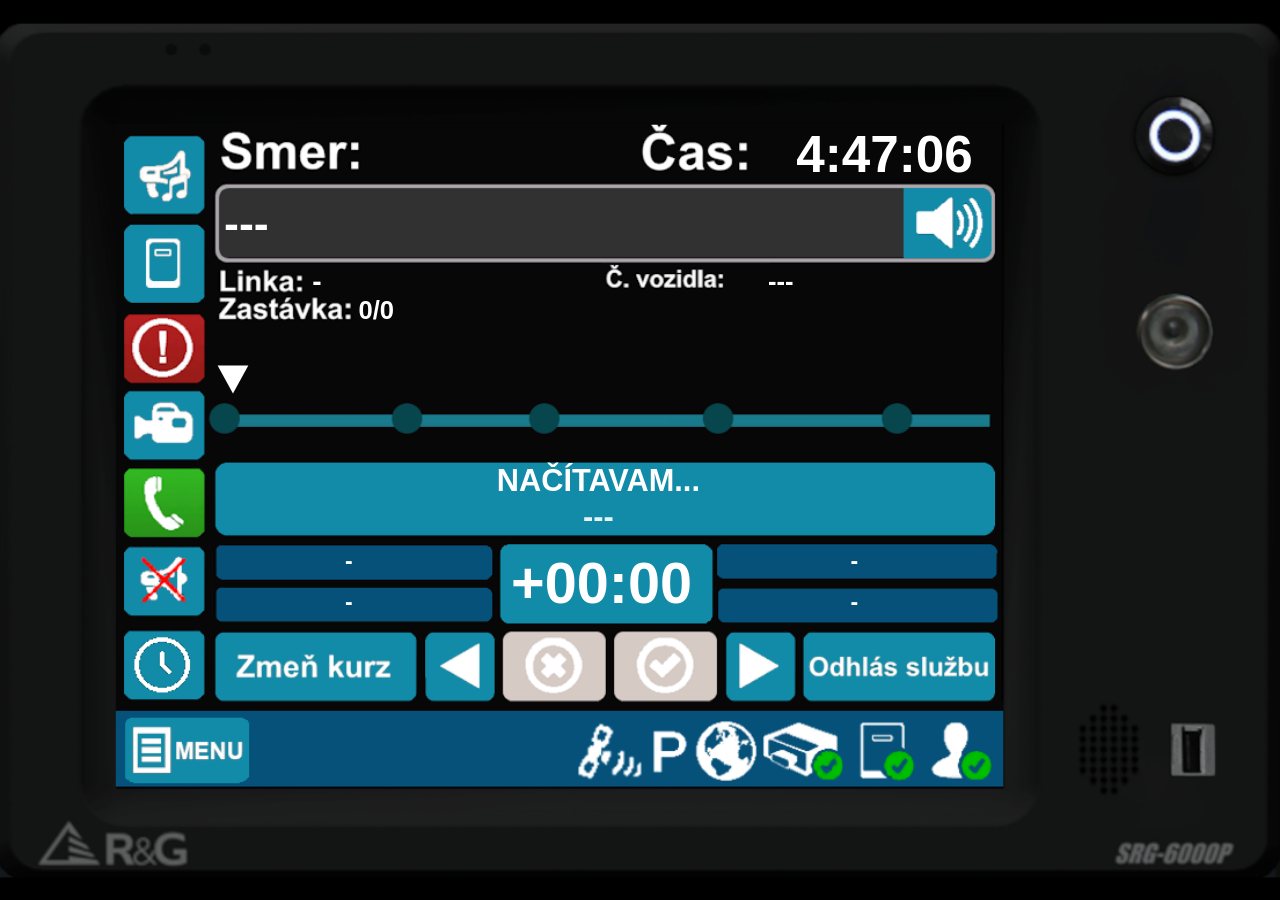
==== 6000-spoj.html @ 25d6cfb2 "Add files via upload" ====
<!DOCTYPE html>
<html lang="sk">
<head>
    <meta charset="UTF-8">
    <meta name="apple-mobile-web-app-capable" content="yes">
    <meta name="mobile-web-app-capable" content="yes">
    <meta name="viewport" content="width=device-width, initial-scale=1.0, maximum-scale=1.0, user-scalable=no">
    <title>R&G SRG-6000P - Dynamické spoje</title>
    <script src="cp.js"></script>
    <style>
        * { box-sizing: border-box; -webkit-tap-highlight-color: transparent; }
        
        body {
            background-color: #000;
            margin: 0;
            padding: 0;
            display: flex;
            justify-content: center;
            align-items: center;
            height: 100vh;
            width: 100vw;
            font-family: 'Arial', sans-serif;
            font-weight: bold;
            color: #ffffff;
            overflow: hidden;
        }

        .computer-frame {
            width: 1000px;
            height: 667px;
            background-image: url('6000_spoj.png'); 
            background-size: 100% 100%;
            background-repeat: no-repeat;
            position: relative;
            flex-shrink: 0;
        }

        #clock { position: absolute; top: 80px; right: 240px; font-size: 40px; color: #ffffff; }
        #direction { position: absolute; top: 136px; left: 175px; width: 820px; font-size: 35px; color: #ffffff; text-align: left; white-space: nowrap; overflow: hidden; }
        .line-info { position: absolute; top: 189px; left: 244px; font-size: 22px; color: #ffffff; }
        .vehicle-info { position: absolute; top: 189.5px; right: 380px; font-size: 20px; color: #ffffff; }
        .stop-count { position: absolute; top: 213px; left: 280px; font-size: 20px; color: #ffffff; }
        
        #marker {
            position: absolute;
            top: 267px;
            left: 170px;
            width: 0; height: 0;
            border-left: 12px solid transparent;
            border-right: 12px solid transparent;
            border-top: 22px solid #ffffff;
            transition: left 0.5s ease;
        }

        .current-stop-container { position: absolute; top: 343px; left: 75px; width: 785px; text-align: center; }
        #stop-name { font-size: 24px; margin: 0; color: #ffffff; }
        #street-name { font-size: 24px; color: #ffffff; margin: 0; opacity: 0.9; }

        .prev-stops { position: absolute; top: 404px; left: 135px; width: 275px; text-align: center; font-size: 18px; color: #ffffff; }
        .next-stops { position: absolute; top: 404.5px; right: 195px; width: 275px; text-align: center; font-size: 18px; color: #ffffff; }
        .stop-item { height: 32px; display: flex; align-items: center; justify-content: center; overflow: hidden; }
        
        #delay {
            position: absolute;
            top: 412px;
            left: 330px;
            width: 280px;
            font-size: 45px;
            text-align: center;
            color: #ffffff;
        }

        .btn-overlay { position: absolute; cursor: pointer; z-index: 10; }
    </style>
</head>
<body>
    <div class="computer-frame" id="mainFrame">
        <div id="clock">00:00:00</div>
        <div id="direction">---</div>
        <div class="line-info">-</div>
        <div class="vehicle-info">---</div>
        <div class="stop-count"><span id="curr-idx">0</span>/<span id="total-idx">0</span></div>
        <div id="marker"></div>
        
        <div class="current-stop-container">
            <p id="stop-name">NAČÍTAVAM...</p>
            <p id="street-name">---</p>
        </div>
        
        <div class="prev-stops">
            <div class="stop-item" id="p2">-</div>
            <div class="stop-item" id="p1">-</div>
        </div>
        
        <div id="delay">+00:00</div>
        
        <div class="next-stops">
            <div class="stop-item" id="n1">-</div>
            <div class="stop-item" id="n2">-</div>
        </div>

        <!-- Tlačidlá -->
        <div class="btn-overlay" style="top: 155px; left: 95px; width: 65px; height: 65px;" onclick="nasledujuciSpoj()"></div>
        <div class="btn-overlay" style="top: 495px; left: 340px; width: 70px; height: 65px;" onclick="move(-1)"></div>
        <div class="btn-overlay" style="top: 495px; left: 565px; width: 40px; height: 65px;" onclick="move(1)"></div>
        <div class="btn-overlay" style="top: 495px; left: 630px; width: 155px; height: 70px;" onclick="logout()"></div>
    </div>

    <audio id="click-sound" src="zvuk1.wav" preload="auto"></audio>

<script>
    let cestovnyPoriadok = []; 
    let indexSpoja = 0; 
    let currentIndex = 0;
    let aktivnySpoj, zastavky, startTime;

    function autoScale() {
        const frame = document.getElementById('mainFrame');
        const scale = Math.min(window.innerWidth / 1000, window.innerHeight / 667);
        frame.style.transform = `scale(${scale})`;
    }

    window.addEventListener('resize', autoScale);
    window.addEventListener('load', autoScale);

    function pipni() {
        const sound = document.getElementById('click-sound');
        if (sound) { sound.currentTime = 0; sound.play().catch(() => {}); }
    }

function prihlasenie() {
        // 1. KONTROLA DRUHÉHO (SEKUNDÁRNEHO) LOGU
        const sekundarnyLog = localStorage.getItem('srg_sekundarny_log') || "";
        
        if (sekundarnyLog === "10") {
            // Resetujeme sekundárny log, aby sa presmerovanie neopakovalo pri návrate
            localStorage.setItem('srg_sekundarny_log', '0');
            // Presmerovanie na obrazovku meškania
            window.location.href = "r.spoja.html";
            return; // Ukončíme funkciu, aby sa nenačítaval zvyšok
        }

        // 2. PÔVODNÁ LOGIKA NAČÍTANIA KURZU
        const srgLog = localStorage.getItem('srg_log') || "";
        const ulozenaJazda = localStorage.getItem('aktivna_jazda');

        // Ak máme uloženú konkrétnu jazdu z volba_4, načítame ju prioritne
        if (ulozenaJazda) {
            const data = JSON.parse(ulozenaJazda);
            aktivnySpoj = data.spoj;
            currentIndex = data.startIndex || 0;
            zastavky = aktivnySpoj.t;
            
            // Nastavenie vozidla z databázy podľa kurzu v srgLog
            const casti = srgLog.split('.');
            const kurzKey = casti[1];
            if (kurzKey && databazaCP[kurzKey]) {
                document.querySelector('.vehicle-info').innerText = databazaCP[kurzKey].vozidlo || "803";
            }

            document.getElementById('total-idx').innerText = zastavky.length - 1;
            
            const [h, m] = aktivnySpoj.odchod.split(':');
            startTime = new Date();
            startTime.setHours(parseInt(h), parseInt(m), 0, 0);
            
            updateDisplay();
        } 
        // Záložné načítanie kurzu (ak by nebola aktivna_jazda)
        else if (srgLog.startsWith('7.')) {
            const casti = srgLog.split('.');
            const kurzKey = casti[1]; 
            const denKey = casti[2];  

            if (typeof databazaCP !== 'undefined' && databazaCP[kurzKey] && databazaCP[kurzKey][denKey]) {
                cestovnyPoriadok = databazaCP[kurzKey][denKey];
                document.querySelector('.vehicle-info').innerText = databazaCP[kurzKey].vozidlo || "803";
                nacitajDataSpoja();
            }
        }
        
        autoScale();
    }

    function nacitajDataSpoja() {
        if (cestovnyPoriadok.length === 0) return;
        
        aktivnySpoj = cestovnyPoriadok[indexSpoja];
        zastavky = aktivnySpoj.t; 
        currentIndex = 0;

        document.getElementById('total-idx').innerText = zastavky.length - 1;

        const [h, m] = aktivnySpoj.odchod.split(':');
        startTime = new Date();
        startTime.setHours(parseInt(h), parseInt(m), 0, 0);
        
        updateDisplay();
    }

    function updateDisplay() {
        if (!zastavky || zastavky.length === 0) return;
        const current = zastavky[currentIndex];
        
        document.getElementById('direction').innerText = aktivnySpoj.smer;
        document.getElementById('stop-name').innerText = current.n;
        document.getElementById('street-name').innerText = current.u || "";
        document.querySelector('.line-info').innerText = aktivnySpoj.L;
        document.getElementById('curr-idx').innerText = currentIndex;
        
        document.getElementById('p1').innerText = currentIndex > 0 ? zastavky[currentIndex - 1].n : "-------";
        document.getElementById('p2').innerText = currentIndex > 1 ? zastavky[currentIndex - 2].n : "-------";
        document.getElementById('n1').innerText = currentIndex < zastavky.length - 1 ? zastavky[currentIndex + 1].n : "-------";
        document.getElementById('n2').innerText = currentIndex < zastavky.length - 2 ? zastavky[currentIndex + 2].n : "-------";
        
        let maxIdx = zastavky.length - 1;
        let step = maxIdx > 0 ? (620 / maxIdx) : 0;
        document.getElementById('marker').style.left = (170 + (currentIndex * step)) + "px";
        
        updateDelay();
    }

function nasledujuciSpoj() {
    pipni();
    
    // 1. Získame dáta o aktuálnej jazde
    const ulozenaJazda = localStorage.getItem('aktivna_jazda');
    
    if (ulozenaJazda) {
        const data = JSON.parse(ulozenaJazda);
        const spoj = data.spoj; // Objekt spoja
        
        // 2. Získame kurz a deň (ak ich nemáme priamo v objekte, skúsime ich vytiahnuť z logu)
        // Predpokladáme, že srg_log má formát "7.KURZ.DEN"
        const staryLog = localStorage.getItem('srg_log');
        
        if (staryLog && staryLog.startsWith('7.')) {
            // Ak je log v poriadku, proste ho tam necháme a len presmerujeme
            // Prípadne ho explicitne nastavíme, aby sme mali istotu
            localStorage.setItem('srg_log', staryLog);
        }
    }

    // 3. Presmerovanie na výber (kde init() v spoj.volba_4.html načíta kurz z logu)
    setTimeout(() => {
        window.location.href = "spoj.volba_4.html";
    }, 200);
}
        
    function move(dir) {
        pipni();
        let novyIndex = currentIndex + dir;
        if (novyIndex >= 0 && novyIndex < zastavky.length) {
            currentIndex = novyIndex;
            updateDisplay();
        }
    }

function updateDelay() {
        if (!startTime || !zastavky) return;
        const now = new Date();
        const plannedTime = new Date(startTime.getTime() + (zastavky[currentIndex].min || 0) * 60000);
        
        // Výpočet rozdielu v sekundách
        let diffMs = plannedTime - now;
        let diffSec = Math.floor(diffMs / 1000);

        // --- PRESNÁ PODMIENKA: Ak je čas presne 00:00 na prvej zastávke ---
        if (currentIndex === 0 && diffSec === 0) {
            window.location.href = "r.spoja.html";
            return;
        }

        let absDiff = Math.abs(diffMs);
        let m = Math.floor(absDiff / 60000);
        let s = Math.floor((absDiff % 60000) / 1000);
        
        const delayEl = document.getElementById('delay');
        let sign = diffMs < 0 ? "-" : "+";
        delayEl.innerText = sign + String(m).padStart(2,'0') + ":" + String(s).padStart(2,'0');
        
        if (diffMs > 0) {
            delayEl.style.color = (now.getSeconds() % 2 === 0) ? "#ffffff" : "#ff0000";
        } else {
            delayEl.style.color = "#ffffff";
        }
    }

    function logout() {
        pipni();
        localStorage.setItem('srg_log', '3');
        setTimeout(() => { window.location.href = "menu_poprihlas.html"; }, 200);
    }

    setInterval(() => {
        document.getElementById('clock').innerText = new Date().toLocaleTimeString('sk-SK');
        updateDelay();
    }, 1000);

    window.onload = prihlasenie;
</script>
</body>
</html>
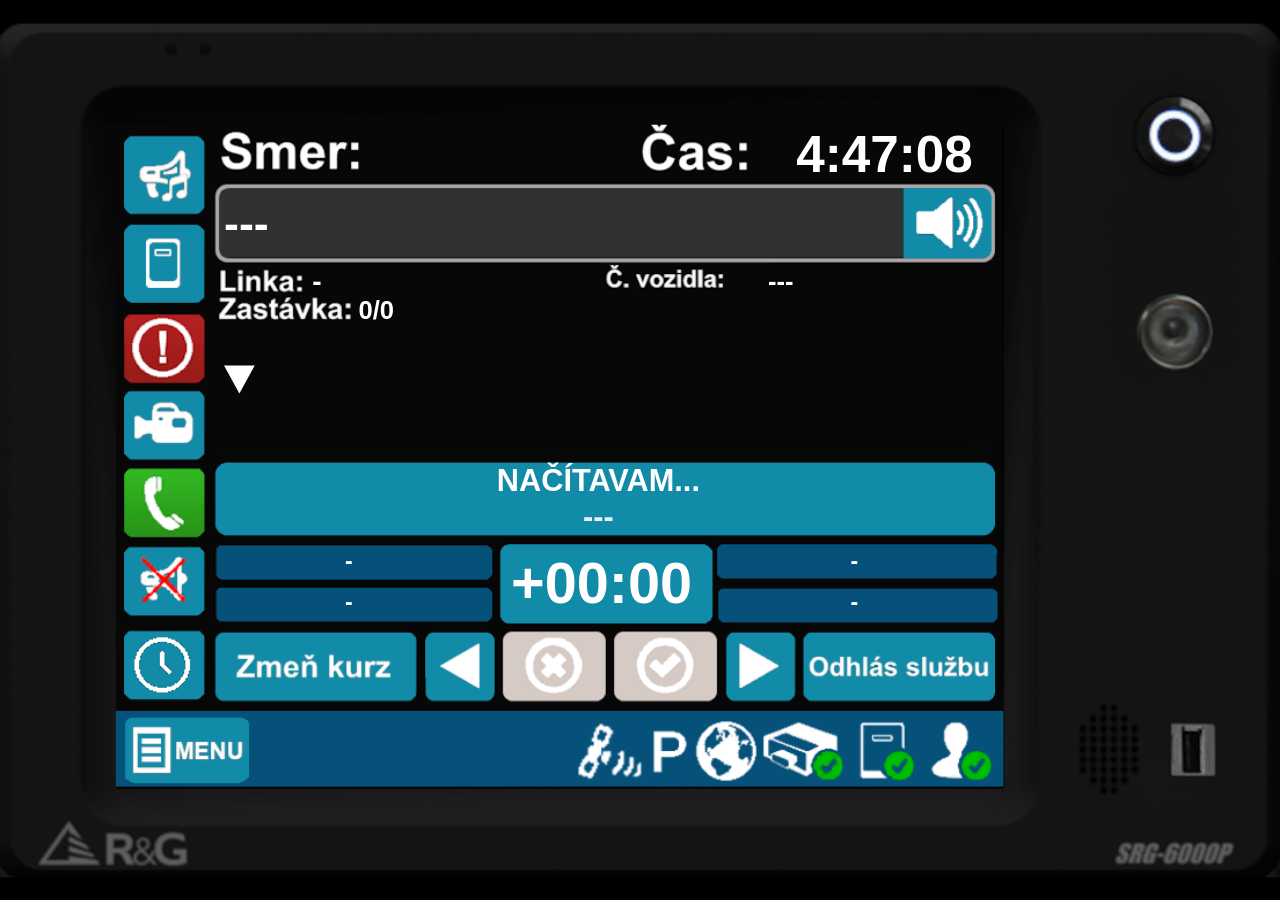
==== commit 53a5173d: "Add files via upload" ====
--- a/6000-spoj.html
+++ b/6000-spoj.html
@@ -41,15 +41,59 @@
         .vehicle-info { position: absolute; top: 189.5px; right: 380px; font-size: 20px; color: #ffffff; }
         .stop-count { position: absolute; top: 213px; left: 280px; font-size: 20px; color: #ffffff; }
         
+        /* --- DYNAMICKÁ ČIARA --- */
+        .route-window {
+            position: absolute;
+            top: 298px;
+            left: 175px;
+            width: 650px;
+            height: 40px;
+            overflow: hidden;
+            display: flex;
+            align-items: center;
+        }
+
+        #route-slider {
+            position: absolute;
+            display: flex;
+            align-items: center;
+            transition: left 0.4s ease-in-out;
+            height: 100%;
+            left: 0;
+        }
+
+        #actual-line {
+            position: absolute;
+            height: 10px;
+            background-color: #217a87;
+            top: 50%;
+            transform: translateY(-50%);
+            z-index: 1;
+            border-radius: 5px;
+        }
+
+        .stop-dot {
+            position: absolute;
+            width: 24px;
+            height: 24px;
+            background-color: #0a4a52;
+            border-radius: 50%;
+            border: 2px solid #000;
+            z-index: 2;
+            top: 50%;
+            transform: translate(-50%, -50%);
+        }
+
         #marker {
             position: absolute;
             top: 267px;
-            left: 170px;
+            left: 175px;
             width: 0; height: 0;
             border-left: 12px solid transparent;
             border-right: 12px solid transparent;
             border-top: 22px solid #ffffff;
-            transition: left 0.5s ease;
+            transition: left 0.4s ease-in-out;
+            z-index: 20;
         }
 
         .current-stop-container { position: absolute; top: 343px; left: 75px; width: 785px; text-align: center; }
@@ -71,16 +115,26 @@
         }
 
         .btn-overlay { position: absolute; cursor: pointer; z-index: 10; }
+        #tlacidlo-vypnut { position: absolute; right: 55px; top: 55px; width: 75px; height: 65px; z-index: 1001; cursor: pointer; }
     </style>
 </head>
-<body>
+<body oncontextmenu="return false;">
+
     <div class="computer-frame" id="mainFrame">
+        <div id="tlacidlo-vypnut" onclick="checkTripleClick()"></div>
+
         <div id="clock">00:00:00</div>
         <div id="direction">---</div>
         <div class="line-info">-</div>
         <div class="vehicle-info">---</div>
         <div class="stop-count"><span id="curr-idx">0</span>/<span id="total-idx">0</span></div>
         <div id="marker"></div>
+
+        <div class="route-window">
+            <div id="route-slider">
+                <div id="actual-line"></div>
+            </div>
+        </div>
         
         <div class="current-stop-container">
             <p id="stop-name">NAČÍTAVAM...</p>
@@ -99,74 +153,88 @@
             <div class="stop-item" id="n2">-</div>
         </div>
 
-        <!-- Tlačidlá -->
         <div class="btn-overlay" style="top: 155px; left: 95px; width: 65px; height: 65px;" onclick="nasledujuciSpoj()"></div>
         <div class="btn-overlay" style="top: 495px; left: 340px; width: 70px; height: 65px;" onclick="move(-1)"></div>
         <div class="btn-overlay" style="top: 495px; left: 565px; width: 40px; height: 65px;" onclick="move(1)"></div>
         <div class="btn-overlay" style="top: 495px; left: 630px; width: 155px; height: 70px;" onclick="logout()"></div>
     </div>
 
-    <audio id="click-sound" src="zvuk1.wav" preload="auto"></audio>
+    <audio id="click-sound" src="6000_beep.wav" preload="auto"></audio>
 
 <script>
     let cestovnyPoriadok = []; 
     let indexSpoja = 0; 
     let currentIndex = 0;
     let aktivnySpoj, zastavky, startTime;
+    const snd = document.getElementById('click-sound');
+
+    const viewportWidth = 650;
+    const centerPoint = viewportWidth / 2;
+    let dotSpacing = 160;
+
+    window.onbeforeunload = function() { return "Zmeny nebudú uložené."; };
+    window.addEventListener('keydown', function(e) {
+        if (e.key === 'F5' || (e.ctrlKey && e.key === 'r')) e.preventDefault();
+    });
 
     function autoScale() {
         const frame = document.getElementById('mainFrame');
         const scale = Math.min(window.innerWidth / 1000, window.innerHeight / 667);
         frame.style.transform = `scale(${scale})`;
+        frame.style.transformOrigin = 'center center';
     }
 
     window.addEventListener('resize', autoScale);
     window.addEventListener('load', autoScale);
 
     function pipni() {
-        const sound = document.getElementById('click-sound');
-        if (sound) { sound.currentTime = 0; sound.play().catch(() => {}); }
-    }
-
-function prihlasenie() {
-        // 1. KONTROLA DRUHÉHO (SEKUNDÁRNEHO) LOGU
+        if (snd) { 
+            snd.currentTime = 0; 
+            snd.play().catch(() => {}); 
+        }
+    }
+
+    let clickCount = 0;
+    let clickTimer;
+    function checkTripleClick() {
+        pipni();
+        clickCount++;
+        if (clickCount === 1) { clickTimer = setTimeout(() => { clickCount = 0; }, 1500); }
+        if (clickCount === 3) { 
+            window.onbeforeunload = null;
+            localStorage.clear();
+            window.location.href = "index.html"; 
+        }
+    }
+
+    function prihlasenie() {
         const sekundarnyLog = localStorage.getItem('srg_sekundarny_log') || "";
         
         if (sekundarnyLog === "10") {
-            // Resetujeme sekundárny log, aby sa presmerovanie neopakovalo pri návrate
             localStorage.setItem('srg_sekundarny_log', '0');
-            // Presmerovanie na obrazovku meškania
+            window.onbeforeunload = null;
             window.location.href = "r.spoja.html";
-            return; // Ukončíme funkciu, aby sa nenačítaval zvyšok
-        }
-
-        // 2. PÔVODNÁ LOGIKA NAČÍTANIA KURZU
+            return;
+        }
+
         const srgLog = localStorage.getItem('srg_log') || "";
         const ulozenaJazda = localStorage.getItem('aktivna_jazda');
 
-        // Ak máme uloženú konkrétnu jazdu z volba_4, načítame ju prioritne
         if (ulozenaJazda) {
             const data = JSON.parse(ulozenaJazda);
             aktivnySpoj = data.spoj;
             currentIndex = data.startIndex || 0;
             zastavky = aktivnySpoj.t;
             
-            // Nastavenie vozidla z databázy podľa kurzu v srgLog
             const casti = srgLog.split('.');
             const kurzKey = casti[1];
-            if (kurzKey && databazaCP[kurzKey]) {
+            if (kurzKey && typeof databazaCP !== 'undefined' && databazaCP[kurzKey]) {
                 document.querySelector('.vehicle-info').innerText = databazaCP[kurzKey].vozidlo || "803";
             }
 
-            document.getElementById('total-idx').innerText = zastavky.length - 1;
-            
-            const [h, m] = aktivnySpoj.odchod.split(':');
-            startTime = new Date();
-            startTime.setHours(parseInt(h), parseInt(m), 0, 0);
-            
+            initRoute();
             updateDisplay();
         } 
-        // Záložné načítanie kurzu (ak by nebola aktivna_jazda)
         else if (srgLog.startsWith('7.')) {
             const casti = srgLog.split('.');
             const kurzKey = casti[1]; 
@@ -178,74 +246,94 @@
                 nacitajDataSpoja();
             }
         }
-        
         autoScale();
     }
 
     function nacitajDataSpoja() {
         if (cestovnyPoriadok.length === 0) return;
-        
         aktivnySpoj = cestovnyPoriadok[indexSpoja];
         zastavky = aktivnySpoj.t; 
         currentIndex = 0;
-
-        document.getElementById('total-idx').innerText = zastavky.length - 1;
-
-        const [h, m] = aktivnySpoj.odchod.split(':');
-        startTime = new Date();
-        startTime.setHours(parseInt(h), parseInt(m), 0, 0);
-        
+        initRoute();
         updateDisplay();
+    }
+
+    function initRoute() {
+        const slider = document.getElementById('route-slider');
+        slider.innerHTML = '<div id="actual-line"></div>';
+        const line = document.getElementById('actual-line');
+        
+        if (zastavky.length > 1 && zastavky.length < 5) {
+            dotSpacing = viewportWidth / (zastavky.length - 1);
+        } else {
+            dotSpacing = 160;
+        }
+
+        zastavky.forEach((_, i) => {
+            const dot = document.createElement('div');
+            dot.className = 'stop-dot';
+            dot.style.left = (i * dotSpacing) + "px";
+            slider.appendChild(dot);
+        });
+        
+        line.style.width = ((zastavky.length - 1) * dotSpacing) + "px";
+        line.style.left = "0px";
     }
 
     function updateDisplay() {
         if (!zastavky || zastavky.length === 0) return;
         const current = zastavky[currentIndex];
+        const slider = document.getElementById('route-slider');
+        const marker = document.getElementById('marker');
         
         document.getElementById('direction').innerText = aktivnySpoj.smer;
         document.getElementById('stop-name').innerText = current.n;
         document.getElementById('street-name').innerText = current.u || "";
         document.querySelector('.line-info').innerText = aktivnySpoj.L;
         document.getElementById('curr-idx').innerText = currentIndex;
-        
+        document.getElementById('total-idx').innerText = zastavky.length - 1;
+        
+        let stopX = currentIndex * dotSpacing;
+        let sliderLeft = 12;
+        let markerPos = 175 + stopX;
+        const totalRouteWidth = (zastavky.length - 1) * dotSpacing;
+
+        if (totalRouteWidth > viewportWidth) {
+            sliderLeft = centerPoint - stopX;
+            if (sliderLeft > 0) {
+                sliderLeft = 0;
+                markerPos = 175 + stopX;
+            } else if (sliderLeft < (viewportWidth - totalRouteWidth)) {
+                sliderLeft = viewportWidth - totalRouteWidth;
+                markerPos = 175 + (stopX + sliderLeft);
+            } else {
+                markerPos = 175 + centerPoint;
+            }
+        } else {
+            sliderLeft = 0;
+            markerPos = 175 + stopX;
+        }
+
+        slider.style.left = sliderLeft + "px";
+        marker.style.left = markerPos + "px";
+
         document.getElementById('p1').innerText = currentIndex > 0 ? zastavky[currentIndex - 1].n : "-------";
         document.getElementById('p2').innerText = currentIndex > 1 ? zastavky[currentIndex - 2].n : "-------";
         document.getElementById('n1').innerText = currentIndex < zastavky.length - 1 ? zastavky[currentIndex + 1].n : "-------";
         document.getElementById('n2').innerText = currentIndex < zastavky.length - 2 ? zastavky[currentIndex + 2].n : "-------";
         
-        let maxIdx = zastavky.length - 1;
-        let step = maxIdx > 0 ? (620 / maxIdx) : 0;
-        document.getElementById('marker').style.left = (170 + (currentIndex * step)) + "px";
-        
+        const [h, m] = aktivnySpoj.odchod.split(':');
+        startTime = new Date();
+        startTime.setHours(parseInt(h), parseInt(m), 0, 0);
+
         updateDelay();
     }
 
-function nasledujuciSpoj() {
-    pipni();
-    
-    // 1. Získame dáta o aktuálnej jazde
-    const ulozenaJazda = localStorage.getItem('aktivna_jazda');
-    
-    if (ulozenaJazda) {
-        const data = JSON.parse(ulozenaJazda);
-        const spoj = data.spoj; // Objekt spoja
-        
-        // 2. Získame kurz a deň (ak ich nemáme priamo v objekte, skúsime ich vytiahnuť z logu)
-        // Predpokladáme, že srg_log má formát "7.KURZ.DEN"
-        const staryLog = localStorage.getItem('srg_log');
-        
-        if (staryLog && staryLog.startsWith('7.')) {
-            // Ak je log v poriadku, proste ho tam necháme a len presmerujeme
-            // Prípadne ho explicitne nastavíme, aby sme mali istotu
-            localStorage.setItem('srg_log', staryLog);
-        }
-    }
-
-    // 3. Presmerovanie na výber (kde init() v spoj.volba_4.html načíta kurz z logu)
-    setTimeout(() => {
-        window.location.href = "spoj.volba_4.html";
-    }, 200);
-}
+    function nasledujuciSpoj() {
+        pipni();
+        window.onbeforeunload = null;
+        setTimeout(() => { window.location.href = "spoj.volba_4.html"; }, 200);
+    }
         
     function move(dir) {
         pipni();
@@ -256,17 +344,16 @@
         }
     }
 
-function updateDelay() {
+    function updateDelay() {
         if (!startTime || !zastavky) return;
         const now = new Date();
         const plannedTime = new Date(startTime.getTime() + (zastavky[currentIndex].min || 0) * 60000);
         
-        // Výpočet rozdielu v sekundách
         let diffMs = plannedTime - now;
         let diffSec = Math.floor(diffMs / 1000);
 
-        // --- PRESNÁ PODMIENKA: Ak je čas presne 00:00 na prvej zastávke ---
         if (currentIndex === 0 && diffSec === 0) {
+            window.onbeforeunload = null;
             window.location.href = "r.spoja.html";
             return;
         }
@@ -288,6 +375,7 @@
 
     function logout() {
         pipni();
+        window.onbeforeunload = null;
         localStorage.setItem('srg_log', '3');
         setTimeout(() => { window.location.href = "menu_poprihlas.html"; }, 200);
     }
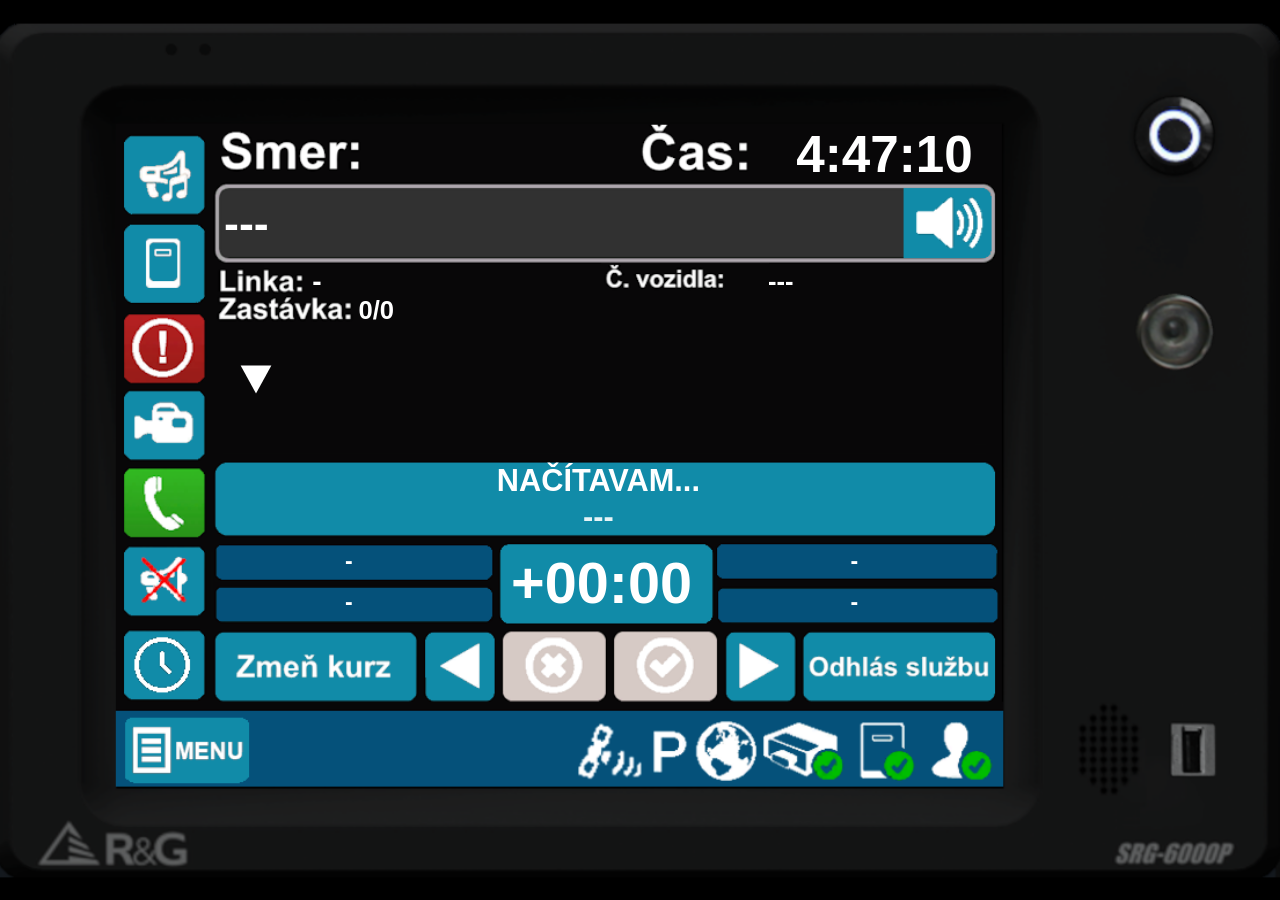
==== commit 7c96ce23: "Add files via upload" ====
--- a/6000-spoj.html
+++ b/6000-spoj.html
@@ -41,12 +41,12 @@
         .vehicle-info { position: absolute; top: 189.5px; right: 380px; font-size: 20px; color: #ffffff; }
         .stop-count { position: absolute; top: 213px; left: 280px; font-size: 20px; color: #ffffff; }
         
-        /* --- DYNAMICKÁ ČIARA --- */
+        /* --- OPRAVENÉ VIZUÁLNE HRANICE --- */
         .route-window {
             position: absolute;
             top: 298px;
             left: 175px;
-            width: 650px;
+            width: 615px; /* Upravené aby nešlo do sivej */
             height: 40px;
             overflow: hidden;
             display: flex;
@@ -59,7 +59,7 @@
             align-items: center;
             transition: left 0.4s ease-in-out;
             height: 100%;
-            left: 0;
+            left: 25px; /* Odstup aby prvá gulička nebola polovičná */
         }
 
         #actual-line {
@@ -87,13 +87,14 @@
         #marker {
             position: absolute;
             top: 267px;
-            left: 175px;
+            left: 200px; /* Zarovnané na stred prvej guličky (175 + 25) */
             width: 0; height: 0;
             border-left: 12px solid transparent;
             border-right: 12px solid transparent;
             border-top: 22px solid #ffffff;
             transition: left 0.4s ease-in-out;
             z-index: 20;
+            transform: translateX(-50%); /* Presné vycentrovanie špičky */
         }
 
         .current-stop-container { position: absolute; top: 343px; left: 75px; width: 785px; text-align: center; }
@@ -168,8 +169,9 @@
     let aktivnySpoj, zastavky, startTime;
     const snd = document.getElementById('click-sound');
 
-    const viewportWidth = 650;
-    const centerPoint = viewportWidth / 2;
+    // Opravené konštanty pre výpočet
+    const viewportWidth = 615;
+    const sliderPadding = 25; 
     let dotSpacing = 160;
 
     window.onbeforeunload = function() { return "Zmeny nebudú uložené."; };
@@ -263,8 +265,10 @@
         slider.innerHTML = '<div id="actual-line"></div>';
         const line = document.getElementById('actual-line');
         
-        if (zastavky.length > 1 && zastavky.length < 5) {
-            dotSpacing = viewportWidth / (zastavky.length - 1);
+        // Dynamické prispôsobenie medzier pri malom počte zastávok
+        const availableWidth = viewportWidth - (sliderPadding * 2);
+        if (zastavky.length > 1 && (zastavky.length - 1) * 160 < availableWidth) {
+            dotSpacing = availableWidth / (zastavky.length - 1);
         } else {
             dotSpacing = 160;
         }
@@ -294,28 +298,28 @@
         document.getElementById('total-idx').innerText = zastavky.length - 1;
         
         let stopX = currentIndex * dotSpacing;
-        let sliderLeft = 12;
-        let markerPos = 175 + stopX;
-        const totalRouteWidth = (zastavky.length - 1) * dotSpacing;
-
-        if (totalRouteWidth > viewportWidth) {
-            sliderLeft = centerPoint - stopX;
-            if (sliderLeft > 0) {
-                sliderLeft = 0;
-                markerPos = 175 + stopX;
-            } else if (sliderLeft < (viewportWidth - totalRouteWidth)) {
-                sliderLeft = viewportWidth - totalRouteWidth;
-                markerPos = 175 + (stopX + sliderLeft);
+        let totalRouteWidth = (zastavky.length - 1) * dotSpacing;
+        
+        let sliderL = sliderPadding;
+        let markerL = 175 + sliderPadding + stopX;
+
+        // Logika posuvu čiary
+        if (totalRouteWidth > (viewportWidth - sliderPadding * 2)) {
+            sliderL = (viewportWidth / 2) - stopX;
+            
+            if (sliderL > sliderPadding) {
+                sliderL = sliderPadding;
+                markerL = 175 + sliderL + stopX;
+            } else if (sliderL < (viewportWidth - totalRouteWidth - sliderPadding)) {
+                sliderL = viewportWidth - totalRouteWidth - sliderPadding;
+                markerL = 175 + sliderL + stopX;
             } else {
-                markerPos = 175 + centerPoint;
+                markerL = 175 + (viewportWidth / 2);
             }
-        } else {
-            sliderLeft = 0;
-            markerPos = 175 + stopX;
-        }
-
-        slider.style.left = sliderLeft + "px";
-        marker.style.left = markerPos + "px";
+        }
+
+        slider.style.left = sliderL + "px";
+        marker.style.left = markerL + "px";
 
         document.getElementById('p1').innerText = currentIndex > 0 ? zastavky[currentIndex - 1].n : "-------";
         document.getElementById('p2').innerText = currentIndex > 1 ? zastavky[currentIndex - 2].n : "-------";
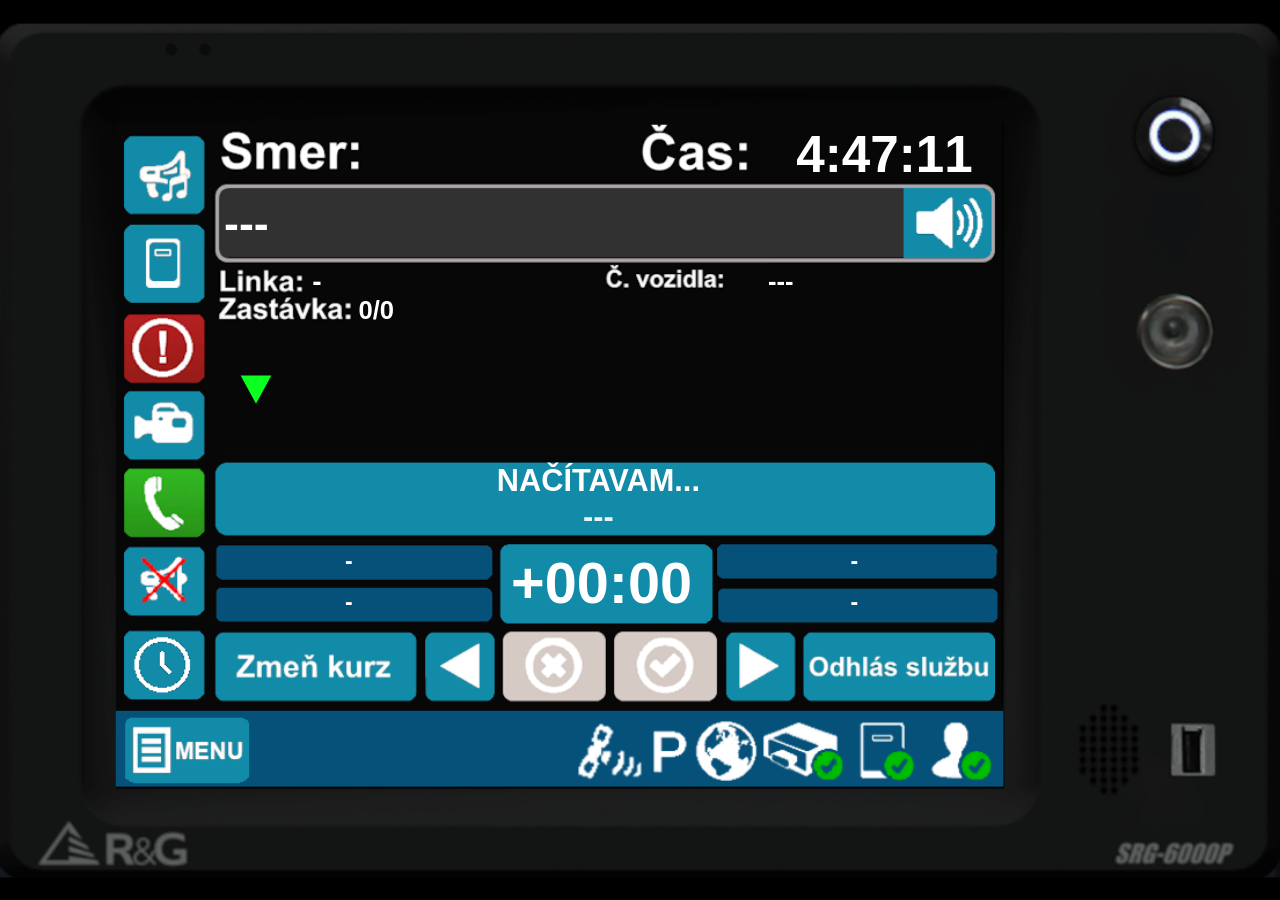
==== commit 55745ed1: "Add files via upload" ====
--- a/6000-spoj.html
+++ b/6000-spoj.html
@@ -86,12 +86,12 @@
 
         #marker {
             position: absolute;
-            top: 267px;
+            top: 275px;
             left: 200px; /* Zarovnané na stred prvej guličky (175 + 25) */
             width: 0; height: 0;
             border-left: 12px solid transparent;
             border-right: 12px solid transparent;
-            border-top: 22px solid #ffffff;
+            border-top: 22px solid #0bff1f;
             transition: left 0.4s ease-in-out;
             z-index: 20;
             transform: translateX(-50%); /* Presné vycentrovanie špičky */
